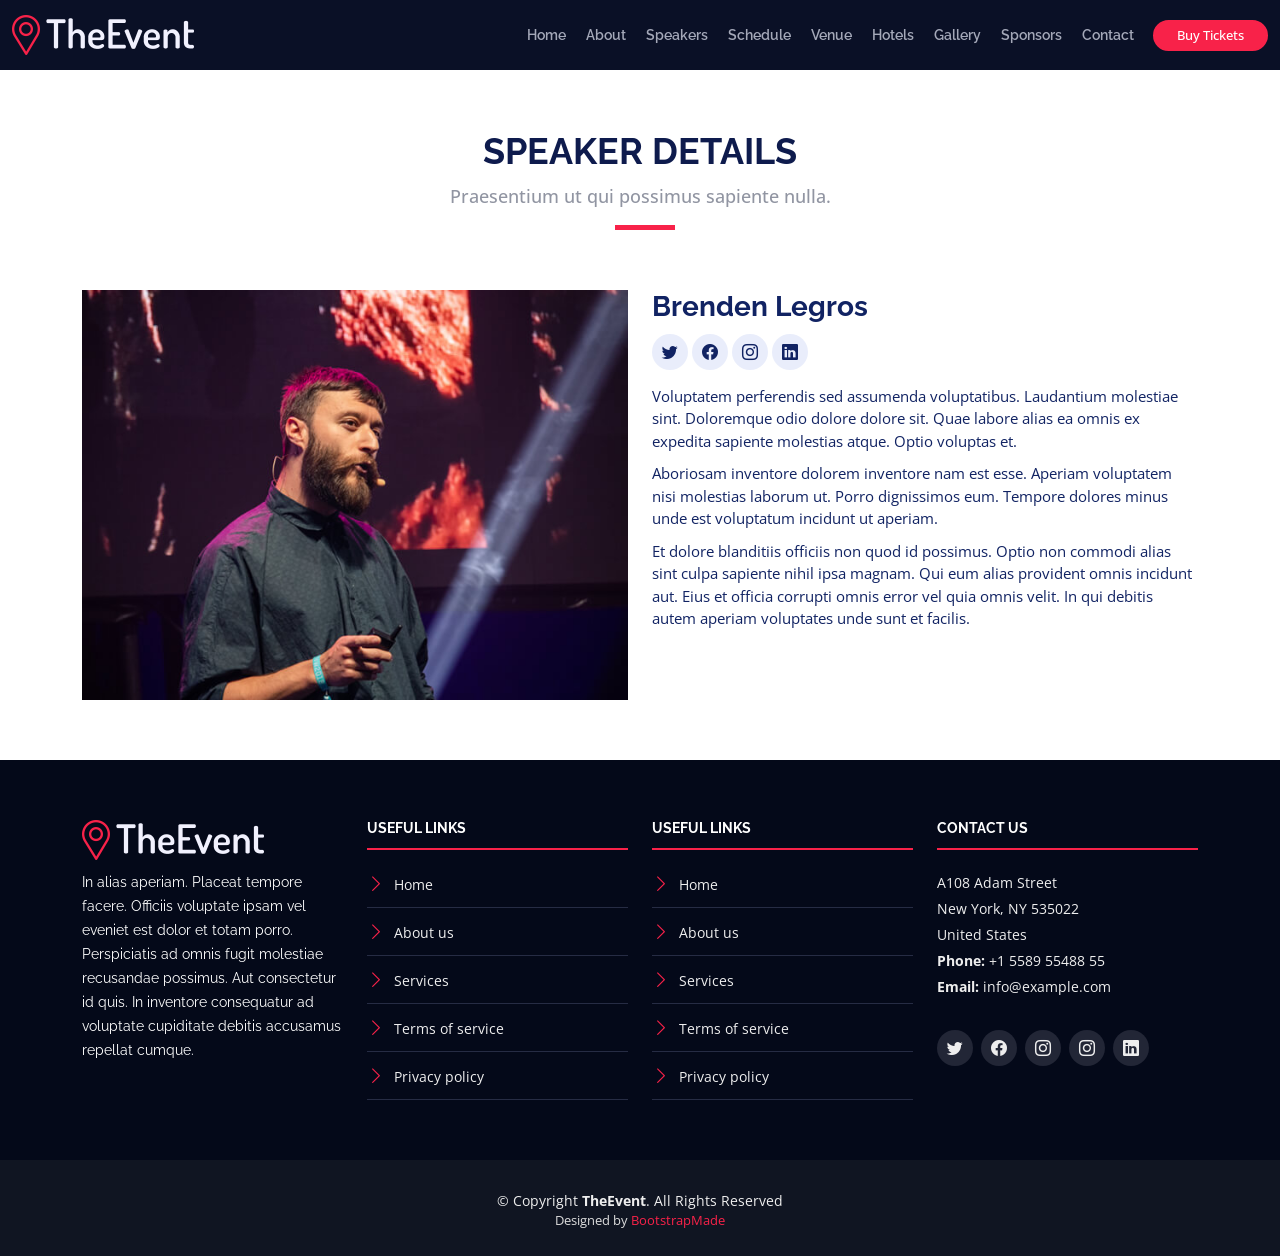
==== speaker-details.html @ 7679314d "first commit" ====
<!DOCTYPE html>
<html lang="en">

<head>
  <meta charset="utf-8">
  <meta content="width=device-width, initial-scale=1.0" name="viewport">

  <title>TheEvent Bootstrap Template - Speaker Details</title>
  <meta content="" name="description">
  <meta content="" name="keywords">

  <!-- Favicons -->
  <link href="assets/img/favicon.png" rel="icon">
  <link href="assets/img/apple-touch-icon.png" rel="apple-touch-icon">

  <!-- Google Fonts -->
  <link href="https://fonts.googleapis.com/css?family=Open+Sans:300,300i,400,400i,700,700i|Raleway:300,400,500,700,800" rel="stylesheet">

  <!-- Vendor CSS Files -->
  <link href="assets/vendor/aos/aos.css" rel="stylesheet">
  <link href="assets/vendor/bootstrap/css/bootstrap.min.css" rel="stylesheet">
  <link href="assets/vendor/bootstrap-icons/bootstrap-icons.css" rel="stylesheet">
  <link href="assets/vendor/glightbox/css/glightbox.min.css" rel="stylesheet">
  <link href="assets/vendor/swiper/swiper-bundle.min.css" rel="stylesheet">

  <!-- Template Main CSS File -->
  <link href="assets/css/style.css" rel="stylesheet">

  <!-- =======================================================
  * Template Name: TheEvent
  * Updated: Mar 10 2023 with Bootstrap v5.2.3
  * Template URL: https://bootstrapmade.com/theevent-conference-event-bootstrap-template/
  * Author: BootstrapMade.com
  * License: https://bootstrapmade.com/license/
  ======================================================== -->
</head>

<body>

  <!-- ======= Header ======= -->
  <header id="header" class="d-flex align-items-center header-inner">
    <div class="container-fluid container-xxl d-flex align-items-center">

      <div id="logo" class="me-auto">
        <!-- Uncomment below if you prefer to use a text logo -->
        <!-- <h1><a href="index.html">The<span>Event</span></a></h1>-->
        <a href="index.html" class="scrollto"><img src="assets/img/logo.png" alt="" title=""></a>
      </div>

      <nav id="navbar" class="navbar order-last order-lg-0">
        <ul>
          <li><a class="nav-link scrollto " href="#hero">Home</a></li>
          <li><a class="nav-link scrollto" href="#about">About</a></li>
          <li><a class="nav-link scrollto" href="#speakers">Speakers</a></li>
          <li><a class="nav-link scrollto" href="#schedule">Schedule</a></li>
          <li><a class="nav-link scrollto" href="#venue">Venue</a></li>
          <li><a class="nav-link scrollto" href="#hotels">Hotels</a></li>
          <li><a class="nav-link scrollto" href="#gallery">Gallery</a></li>
          <li><a class="nav-link scrollto" href="#supporters">Sponsors</a></li>
          <!-- <li class="dropdown"><a href="#"><span>Drop Down</span> <i class="bi bi-chevron-down"></i></a>
          <ul>
            <li><a href="#">Drop Down 1</a></li>
            <li class="dropdown"><a href="#"><span>Deep Drop Down</span> <i class="bi bi-chevron-right"></i></a>
              <ul>
                <li><a href="#">Deep Drop Down 1</a></li>
                <li><a href="#">Deep Drop Down 2</a></li>
                <li><a href="#">Deep Drop Down 3</a></li>
                <li><a href="#">Deep Drop Down 4</a></li>
                <li><a href="#">Deep Drop Down 5</a></li>
              </ul>
            </li>
            <li><a href="#">Drop Down 2</a></li>
            <li><a href="#">Drop Down 3</a></li>
            <li><a href="#">Drop Down 4</a></li>
          </ul>
        </li> -->
          <li><a class="nav-link scrollto" href="#contact">Contact</a></li>
        </ul>
        <i class="bi bi-list mobile-nav-toggle"></i>
      </nav><!-- .navbar -->
      <a class="buy-tickets scrollto" href="#buy-tickets">Buy Tickets</a>

    </div>
  </header><!-- End Header -->

  <main id="main" class="main-page">

    <!-- ======= Speaker Details Sectionn ======= -->
    <section id="speakers-details">
      <div class="container">
        <div class="section-header">
          <h2>Speaker Details</h2>
          <p>Praesentium ut qui possimus sapiente nulla.</p>
        </div>

        <div class="row">
          <div class="col-md-6">
            <img src="assets/img/speakers/1.jpg" alt="Speaker 1" class="img-fluid">
          </div>

          <div class="col-md-6">
            <div class="details">
              <h2>Brenden Legros</h2>
              <div class="social">
                <a href=""><i class="bi bi-twitter"></i></a>
                <a href=""><i class="bi bi-facebook"></i></a>
                <a href=""><i class="bi bi-instagram"></i></a>
                <a href=""><i class="bi bi-linkedin"></i></a>
              </div>
              <p>Voluptatem perferendis sed assumenda voluptatibus. Laudantium molestiae sint. Doloremque odio dolore dolore sit. Quae labore alias ea omnis ex expedita sapiente molestias atque. Optio voluptas et.</p>

              <p>Aboriosam inventore dolorem inventore nam est esse. Aperiam voluptatem nisi molestias laborum ut. Porro dignissimos eum. Tempore dolores minus unde est voluptatum incidunt ut aperiam.</p>

              <p>Et dolore blanditiis officiis non quod id possimus. Optio non commodi alias sint culpa sapiente nihil ipsa magnam. Qui eum alias provident omnis incidunt aut. Eius et officia corrupti omnis error vel quia omnis velit. In qui debitis autem aperiam voluptates unde sunt et facilis.</p>
            </div>
          </div>

        </div>
      </div>

    </section>

  </main><!-- End #main -->

  <!-- ======= Footer ======= -->
  <footer id="footer">
    <div class="footer-top">
      <div class="container">
        <div class="row">

          <div class="col-lg-3 col-md-6 footer-info">
            <img src="assets/img/logo.png" alt="TheEvenet">
            <p>In alias aperiam. Placeat tempore facere. Officiis voluptate ipsam vel eveniet est dolor et totam porro. Perspiciatis ad omnis fugit molestiae recusandae possimus. Aut consectetur id quis. In inventore consequatur ad voluptate cupiditate debitis accusamus repellat cumque.</p>
          </div>

          <div class="col-lg-3 col-md-6 footer-links">
            <h4>Useful Links</h4>
            <ul>
              <li><i class="bi bi-chevron-right"></i> <a href="#">Home</a></li>
              <li><i class="bi bi-chevron-right"></i> <a href="#">About us</a></li>
              <li><i class="bi bi-chevron-right"></i> <a href="#">Services</a></li>
              <li><i class="bi bi-chevron-right"></i> <a href="#">Terms of service</a></li>
              <li><i class="bi bi-chevron-right"></i> <a href="#">Privacy policy</a></li>
            </ul>
          </div>

          <div class="col-lg-3 col-md-6 footer-links">
            <h4>Useful Links</h4>
            <ul>
              <li><i class="bi bi-chevron-right"></i> <a href="#">Home</a></li>
              <li><i class="bi bi-chevron-right"></i> <a href="#">About us</a></li>
              <li><i class="bi bi-chevron-right"></i> <a href="#">Services</a></li>
              <li><i class="bi bi-chevron-right"></i> <a href="#">Terms of service</a></li>
              <li><i class="bi bi-chevron-right"></i> <a href="#">Privacy policy</a></li>
            </ul>
          </div>

          <div class="col-lg-3 col-md-6 footer-contact">
            <h4>Contact Us</h4>
            <p>
              A108 Adam Street <br>
              New York, NY 535022<br>
              United States <br>
              <strong>Phone:</strong> +1 5589 55488 55<br>
              <strong>Email:</strong> info@example.com<br>
            </p>

            <div class="social-links">
              <a href="#" class="twitter"><i class="bi bi-twitter"></i></a>
              <a href="#" class="facebook"><i class="bi bi-facebook"></i></a>
              <a href="#" class="instagram"><i class="bi bi-instagram"></i></a>
              <a href="#" class="google-plus"><i class="bi bi-instagram"></i></a>
              <a href="#" class="linkedin"><i class="bi bi-linkedin"></i></a>
            </div>

          </div>

        </div>
      </div>
    </div>

    <div class="container">
      <div class="copyright">
        &copy; Copyright <strong>TheEvent</strong>. All Rights Reserved
      </div>
      <div class="credits">
        <!--
        All the links in the footer should remain intact.
        You can delete the links only if you purchased the pro version.
        Licensing information: https://bootstrapmade.com/license/
        Purchase the pro version with working PHP/AJAX contact form: https://bootstrapmade.com/buy/?theme=TheEvent
      -->
        Designed by <a href="https://bootstrapmade.com/">BootstrapMade</a>
      </div>
    </div>
  </footer><!-- End  Footer -->

  <a href="#" class="back-to-top d-flex align-items-center justify-content-center"><i class="bi bi-arrow-up-short"></i></a>

  <!-- Vendor JS Files -->
  <script src="assets/vendor/aos/aos.js"></script>
  <script src="assets/vendor/bootstrap/js/bootstrap.bundle.min.js"></script>
  <script src="assets/vendor/glightbox/js/glightbox.min.js"></script>
  <script src="assets/vendor/swiper/swiper-bundle.min.js"></script>
  <script src="assets/vendor/php-email-form/validate.js"></script>

  <!-- Template Main JS File -->
  <script src="assets/js/main.js"></script>

</body>

</html>
---- assets/css/style.css ----
/**
* Template Name: TheEvent
* Updated: Mar 10 2023 with Bootstrap v5.2.3
* Template URL: https://bootstrapmade.com/theevent-conference-event-bootstrap-template/
* Author: BootstrapMade.com
* License: https://bootstrapmade.com/license/
*/

/*--------------------------------------------------------------
# General
--------------------------------------------------------------*/
body {
  background: #fff;
  color: #2f3138;
  font-family: "Open Sans", sans-serif;
}

a {
  color: #f82249;
  text-decoration: none;
  transition: 0.5s;
}

a:hover,
a:active,
a:focus {
  color: #f8234a;
  outline: none;
  text-decoration: none;
}

p {
  padding: 0;
  margin: 0 0 30px 0;
}

h1,
h2,
h3,
h4,
h5,
h6 {
  font-family: "Raleway", sans-serif;
  font-weight: 400;
  margin: 0 0 20px 0;
  padding: 0;
  color: #0e1b4d;
}

.main-page {
  margin-top: 70px;
}

/* Prelaoder */
#preloader {
  position: fixed;
  left: 0;
  top: 0;
  z-index: 999;
  width: 100%;
  height: 100%;
  overflow: visible;
  background: #fff url("../img/preloader.svg") no-repeat center center;
}

/*--------------------------------------------------------------
# Back to top button
--------------------------------------------------------------*/
.back-to-top {
  position: fixed;
  visibility: hidden;
  opacity: 0;
  right: 15px;
  bottom: 15px;
  z-index: 996;
  background: #f82249;
  width: 40px;
  height: 40px;
  border-radius: 50px;
  transition: all 0.4s;
}

.back-to-top i {
  font-size: 28px;
  color: #fff;
  line-height: 0;
}

.back-to-top:hover {
  background: #f94a6a;
  color: #fff;
}

.back-to-top.active {
  visibility: visible;
  opacity: 1;
}

/* Sections Header
--------------------------------*/
.section-header {
  margin-bottom: 60px;
  position: relative;
  padding-bottom: 20px;
}

.section-header::before {
  content: "";
  position: absolute;
  display: block;
  width: 60px;
  height: 5px;
  background: #f82249;
  bottom: 0;
  left: calc(50% - 25px);
}

.section-header h2 {
  font-size: 36px;
  text-transform: uppercase;
  text-align: center;
  font-weight: 700;
  margin-bottom: 10px;
}

.section-header p {
  text-align: center;
  padding: 0;
  margin: 0;
  font-size: 18px;
  font-weight: 500;
  color: #9195a2;
}

.section-with-bg {
  background-color: #f6f7fd;
}

/*--------------------------------------------------------------
# Header
--------------------------------------------------------------*/
#header {
  height: 90px;
  position: fixed;
  left: 0;
  top: 0;
  right: 0;
  transition: all 0.5s;
  z-index: 997;
}

#header.header-scrolled,
#header.header-inner {
  background: rgba(6, 12, 34, 0.98);
  height: 70px;
}

#header #logo h1 {
  font-size: 36px;
  margin: 0;
  font-family: "Raleway", sans-serif;
  font-weight: 700;
  letter-spacing: 3px;
  text-transform: uppercase;
}

#header #logo h1 span {
  color: #f82249;
}

#header #logo h1 a,
#header #logo h1 a:hover {
  color: #fff;
}

#header #logo img {
  padding: 0;
  margin: 0;
  max-height: 40px;
}

@media (max-width: 992px) {
  #header #logo img {
    max-height: 30px;
  }
}

/*--------------------------------------------------------------
# Buy Tickets
--------------------------------------------------------------*/
.buy-tickets {
  color: #fff;
  background: #f82249;
  padding: 7px 22px;
  margin: 0 0 0 15px;
  border-radius: 50px;
  border: 2px solid #f82249;
  transition: all ease-in-out 0.3s;
  font-weight: 500;
  line-height: 1;
  font-size: 13px;
  white-space: nowrap;
}

.buy-tickets:hover {
  background: none;
  color: #fff;
}

.buy-tickets:focus {
  color: #fff;
}

@media (max-width: 992px) {
  .buy-tickets {
    margin: 0 15px 0 0;
  }
}

/*--------------------------------------------------------------
# Navigation Menu
--------------------------------------------------------------*/
/**
* Desktop Navigation 
*/
.navbar {
  padding: 0;
}

.navbar ul {
  margin: 0;
  padding: 0;
  display: flex;
  list-style: none;
  align-items: center;
}

.navbar li {
  position: relative;
}

.navbar>ul>li {
  white-space: nowrap;
  padding: 10px 0 10px 12px;
}

.navbar a,
.navbar a:focus {
  display: flex;
  align-items: center;
  justify-content: space-between;
  color: rgba(202, 206, 221, 0.8);
  font-family: "Raleway", sans-serif;
  font-weight: 600;
  font-size: 14px;
  white-space: nowrap;
  transition: 0.3s;
  position: relative;
  padding: 6px 4px;
}

.navbar a i,
.navbar a:focus i {
  font-size: 12px;
  line-height: 0;
  margin-left: 5px;
}

.navbar>ul>li>a:before {
  content: "";
  position: absolute;
  width: 0;
  height: 2px;
  bottom: -6px;
  left: 0;
  background-color: #f82249;
  visibility: hidden;
  transition: all 0.3s ease-in-out 0s;
}

.navbar a:hover:before,
.navbar li:hover>a:before,
.navbar .active:before {
  visibility: visible;
  width: 100%;
}

.navbar a:hover,
.navbar .active,
.navbar .active:focus,
.navbar li:hover>a {
  color: #fff;
}

.navbar .dropdown ul {
  display: block;
  position: absolute;
  left: 12px;
  top: calc(100% + 30px);
  margin: 0;
  padding: 10px 0;
  z-index: 99;
  opacity: 0;
  visibility: hidden;
  background: #fff;
  box-shadow: 0px 0px 30px rgba(127, 137, 161, 0.25);
  transition: 0.3s;
}

.navbar .dropdown ul li {
  min-width: 200px;
}

.navbar .dropdown ul a {
  padding: 10px 20px;
  font-size: 14px;
  text-transform: none;
  color: #060c22;
}

.navbar .dropdown ul a i {
  font-size: 12px;
}

.navbar .dropdown ul a:hover,
.navbar .dropdown ul .active:hover,
.navbar .dropdown ul li:hover>a {
  color: #f82249;
}

.navbar .dropdown:hover>ul {
  opacity: 1;
  top: 100%;
  visibility: visible;
}

.navbar .dropdown .dropdown ul {
  top: 0;
  left: calc(100% - 30px);
  visibility: hidden;
}

.navbar .dropdown .dropdown:hover>ul {
  opacity: 1;
  top: 0;
  left: 100%;
  visibility: visible;
}

@media (max-width: 1366px) {
  .navbar .dropdown .dropdown ul {
    left: -90%;
  }

  .navbar .dropdown .dropdown:hover>ul {
    left: -100%;
  }
}

/**
* Mobile Navigation 
*/
.mobile-nav-toggle {
  color: #fff;
  font-size: 28px;
  cursor: pointer;
  display: none;
  line-height: 0;
  transition: 0.5s;
}

@media (max-width: 991px) {
  .mobile-nav-toggle {
    display: block;
  }

  .navbar ul {
    display: none;
  }
}

.navbar-mobile {
  position: fixed;
  overflow: hidden;
  top: 0;
  right: 0;
  left: 0;
  bottom: 0;
  background: rgba(0, 0, 0, 0.9);
  transition: 0.3s;
  z-index: 999;
}

.navbar-mobile .mobile-nav-toggle {
  position: absolute;
  top: 15px;
  right: 15px;
}

.navbar-mobile ul {
  display: block;
  position: absolute;
  top: 55px;
  right: 15px;
  bottom: 15px;
  left: 15px;
  padding: 10px 0;
  background-color: #fff;
  overflow-y: auto;
  transition: 0.3s;
}

.navbar-mobile>ul>li {
  padding: 0;
}

.navbar-mobile a:hover:before,
.navbar-mobile li:hover>a:before,
.navbar-mobile .active:before {
  visibility: hidden;
}

.navbar-mobile a,
.navbar-mobile a:focus {
  padding: 10px 20px;
  font-size: 15px;
  color: #060c22;
}

.navbar-mobile a:hover,
.navbar-mobile .active,
.navbar-mobile li:hover>a {
  color: #f82249;
}

.navbar-mobile .getstarted,
.navbar-mobile .getstarted:focus {
  margin: 15px;
}

.navbar-mobile .dropdown ul {
  position: static;
  display: none;
  margin: 10px 20px;
  padding: 10px 0;
  z-index: 99;
  opacity: 1;
  visibility: visible;
  background: #fff;
  box-shadow: 0px 0px 30px rgba(127, 137, 161, 0.25);
}

.navbar-mobile .dropdown ul li {
  min-width: 200px;
}

.navbar-mobile .dropdown ul a {
  padding: 10px 20px;
}

.navbar-mobile .dropdown ul a i {
  font-size: 12px;
}

.navbar-mobile .dropdown ul a:hover,
.navbar-mobile .dropdown ul .active:hover,
.navbar-mobile .dropdown ul li:hover>a {
  color: #f82249;
}

.navbar-mobile .dropdown>.dropdown-active {
  display: block;
}

/*--------------------------------------------------------------
# Hero Section
--------------------------------------------------------------*/
#hero {
  width: 100%;
  height: 100vh;
  background: url(../img/hero-bg.jpg) top center;
  background-size: cover;
  overflow: hidden;
  position: relative;
}

@media (min-width: 1024px) {
  #hero {
    background-attachment: fixed;
  }
}

#hero:before {
  content: "";
  background: rgba(6, 12, 34, 0.8);
  position: absolute;
  bottom: 0;
  top: 0;
  left: 0;
  right: 0;
}

#hero .hero-container {
  position: absolute;
  bottom: 0;
  left: 0;
  top: 90px;
  right: 0;
  display: flex;
  justify-content: center;
  align-items: center;
  flex-direction: column;
  text-align: center;
  padding: 0 15px;
}

@media (max-width: 991px) {
  #hero .hero-container {
    top: 70px;
  }
}

#hero h1 {
  color: #fff;
  font-family: "Raleway", sans-serif;
  font-size: 56px;
  font-weight: 600;
  text-transform: uppercase;
}

#hero h1 span {
  color: #f82249;
}

@media (max-width: 991px) {
  #hero h1 {
    font-size: 34px;
  }
}

#hero p {
  color: #ebebeb;
  font-weight: 700;
  font-size: 20px;
}

@media (max-width: 991px) {
  #hero p {
    font-size: 16px;
  }
}

#hero .play-btn {
  width: 94px;
  height: 94px;
  background: radial-gradient(#f82249 50%, rgba(101, 111, 150, 0.15) 52%);
  border-radius: 50%;
  display: block;
  position: relative;
  overflow: hidden;
}

#hero .play-btn::after {
  content: "";
  position: absolute;
  left: 50%;
  top: 50%;
  transform: translateX(-40%) translateY(-50%);
  width: 0;
  height: 0;
  border-top: 10px solid transparent;
  border-bottom: 10px solid transparent;
  border-left: 15px solid #fff;
  z-index: 100;
  transition: all 400ms cubic-bezier(0.55, 0.055, 0.675, 0.19);
}

#hero .play-btn:before {
  content: "";
  position: absolute;
  width: 120px;
  height: 120px;
  animation-delay: 0s;
  animation: pulsate-btn 2s;
  animation-direction: forwards;
  animation-iteration-count: infinite;
  animation-timing-function: steps;
  opacity: 1;
  border-radius: 50%;
  border: 2px solid rgba(163, 163, 163, 0.4);
  top: -15%;
  left: -15%;
  background: rgba(198, 16, 0, 0);
}

#hero .play-btn:hover::after {
  border-left: 15px solid #f82249;
  transform: scale(20);
}

#hero .play-btn:hover::before {
  content: "";
  position: absolute;
  left: 50%;
  top: 50%;
  transform: translateX(-40%) translateY(-50%);
  width: 0;
  height: 0;
  border: none;
  border-top: 10px solid transparent;
  border-bottom: 10px solid transparent;
  border-left: 15px solid #fff;
  z-index: 200;
  animation: none;
  border-radius: 0;
}

#hero .about-btn {
  font-family: "Raleway", sans-serif;
  font-weight: 500;
  font-size: 14px;
  letter-spacing: 1px;
  display: inline-block;
  padding: 12px 32px;
  border-radius: 50px;
  transition: 0.5s;
  line-height: 1;
  margin: 10px;
  color: #fff;
  animation-delay: 0.8s;
  border: 2px solid #f82249;
}

#hero .about-btn:hover {
  background: #f82249;
  color: #fff;
}

@keyframes pulsate-btn {
  0% {
    transform: scale(0.6, 0.6);
    opacity: 1;
  }

  100% {
    transform: scale(1, 1);
    opacity: 0;
  }
}

/*--------------------------------------------------------------
# About Section
--------------------------------------------------------------*/
#about {
  background: url("../img/about-bg.jpg");
  background-size: cover;
  overflow: hidden;
  position: relative;
  color: #fff;
  padding: 60px 0 40px 0;
}

@media (min-width: 1024px) {
  #about {
    background-attachment: fixed;
  }
}

#about:before {
  content: "";
  background: rgba(13, 20, 41, 0.8);
  position: absolute;
  bottom: 0;
  top: 0;
  left: 0;
  right: 0;
}

#about h2 {
  font-size: 36px;
  font-weight: bold;
  margin-bottom: 10px;
  color: #fff;
}

#about h3 {
  font-size: 18px;
  font-weight: bold;
  text-transform: uppercase;
  margin-bottom: 10px;
  color: #fff;
}

#about p {
  font-size: 14px;
  margin-bottom: 20px;
  color: #fff;
}

/*--------------------------------------------------------------
# Speakers Section
--------------------------------------------------------------*/
#speakers {
  padding: 60px 0 30px 0;
}

#speakers .speaker {
  position: relative;
  overflow: hidden;
  margin-bottom: 30px;
}

#speakers .speaker .details {
  background: rgba(6, 12, 34, 0.76);
  position: absolute;
  left: 0;
  bottom: -40px;
  right: 0;
  text-align: center;
  padding-top: 10px;
  transition: all 300ms cubic-bezier(0.645, 0.045, 0.355, 1);
}

#speakers .speaker .details h3 {
  color: #fff;
  font-size: 22px;
  font-weight: 600;
  margin-bottom: 5px;
}

#speakers .speaker .details p {
  color: #fff;
  font-size: 15px;
  margin-bottom: 10px;
  font-style: italic;
}

#speakers .speaker .details .social {
  height: 40px;
}

#speakers .speaker .details .social i {
  line-height: 0;
  margin: 0 2px;
}

#speakers .speaker .details a {
  color: #fff;
}

#speakers .speaker .details a:hover {
  color: #f82249;
}

#speakers .speaker:hover .details {
  bottom: 0;
}

#speakers-details {
  padding: 60px 0;
}

#speakers-details .details h2 {
  color: #112363;
  font-size: 28px;
  font-weight: 700;
  margin-bottom: 10px;
}

#speakers-details .details .social {
  margin-bottom: 15px;
}

#speakers-details .details .social a {
  background: #e9edfb;
  color: #112363;
  line-height: 1;
  display: inline-block;
  text-align: center;
  border-radius: 50%;
  width: 36px;
  height: 36px;
  display: inline-flex;
  align-items: center;
  justify-content: center;
}

#speakers-details .details .social a:hover {
  background: #f82249;
  color: #fff;
}

#speakers-details .details .social a i {
  font-size: 16px;
  line-height: 0;
}

#speakers-details .details p {
  color: #112363;
  font-size: 15px;
  margin-bottom: 10px;
}

/*--------------------------------------------------------------
# Schedule Section
--------------------------------------------------------------*/
#schedule {
  padding: 60px 0 60px 0;
}

#schedule .nav-tabs {
  text-align: center;
  margin: auto;
  display: block;
  border-bottom: 0;
  margin-bottom: 30px;
}

#schedule .nav-tabs li {
  display: inline-block;
  margin-bottom: 0;
}

#schedule .nav-tabs a {
  border: none;
  border-radius: 50px;
  font-weight: 600;
  background-color: #0e1b4d;
  color: #fff;
  padding: 10px 100px;
}

@media (max-width: 991px) {
  #schedule .nav-tabs a {
    padding: 8px 60px;
  }
}

@media (max-width: 767px) {
  #schedule .nav-tabs a {
    padding: 8px 50px;
  }
}

@media (max-width: 480px) {
  #schedule .nav-tabs a {
    padding: 8px 30px;
  }
}

#schedule .nav-tabs a.active {
  background-color: #f82249;
  color: #fff;
}

#schedule .sub-heading {
  text-align: center;
  font-size: 18px;
  font-style: italic;
  margin: 0 auto 30px auto;
}

@media (min-width: 991px) {
  #schedule .sub-heading {
    width: 75%;
  }
}

#schedule .tab-pane {
  transition: ease-in-out 0.2s;
}

#schedule .schedule-item {
  border-bottom: 1px solid #cad4f6;
  padding-top: 15px;
  padding-bottom: 15px;
  transition: background-color ease-in-out 0.3s;
}

#schedule .schedule-item:hover {
  background-color: #fff;
}

#schedule .schedule-item time {
  padding-bottom: 5px;
  display: inline-block;
}

#schedule .schedule-item .speaker {
  width: 60px;
  height: 60px;
  overflow: hidden;
  border-radius: 50%;
  float: left;
  margin: 0 10px 10px 0;
}

#schedule .schedule-item .speaker img {
  height: 100%;
  transform: translateX(-50%);
  margin-left: 50%;
  transition: all ease-in-out 0.3s;
}

#schedule .schedule-item h4 {
  font-size: 18px;
  font-weight: 600;
  margin-bottom: 5px;
}

#schedule .schedule-item h4 span {
  font-style: italic;
  color: #19328e;
  font-weight: normal;
  font-size: 16px;
}

#schedule .schedule-item p {
  font-style: italic;
  color: #152b79;
  margin-bottom: 0;
}

/*--------------------------------------------------------------
# Venue Section
--------------------------------------------------------------*/
#venue {
  padding: 60px 0;
}

#venue .container-fluid {
  margin-bottom: 3px;
}

#venue .venue-map iframe {
  width: 100%;
  height: 100%;
  min-height: 300px;
}

#venue .venue-info {
  background: url("../img/venue-info-bg.jpg") top center no-repeat;
  background-size: cover;
  position: relative;
  padding-top: 60px;
  padding-bottom: 60px;
}

#venue .venue-info:before {
  content: "";
  background: rgba(13, 20, 41, 0.8);
  position: absolute;
  bottom: 0;
  top: 0;
  left: 0;
  right: 0;
}

#venue .venue-info h3 {
  font-size: 36px;
  font-weight: 700;
  color: #fff;
}

@media (max-width: 574px) {
  #venue .venue-info h3 {
    font-size: 24px;
  }
}

#venue .venue-info p {
  color: #fff;
  margin-bottom: 0;
}

#venue .venue-gallery-container {
  padding-right: 12px;
}

#venue .venue-gallery {
  overflow: hidden;
  border-right: 3px solid #fff;
  border-bottom: 3px solid #fff;
}

#venue .venue-gallery img {
  transition: all ease-in-out 0.4s;
}

#venue .venue-gallery:hover img {
  transform: scale(1.1);
}

/*--------------------------------------------------------------
# Hotels Section
--------------------------------------------------------------*/
#hotels {
  padding: 60px 0;
}

#hotels .hotel {
  border: 1px solid #e0e5fa;
  background: #fff;
  margin-bottom: 30px;
}

#hotels .hotel:hover .hotel-img img {
  transform: scale(1.1);
}

#hotels .hotel-img {
  overflow: hidden;
  margin-bottom: 15px;
}

#hotels .hotel-img img {
  transition: 0.3s ease-in-out;
}

#hotels h3 {
  font-weight: 600;
  font-size: 20px;
  margin-bottom: 5px;
  padding: 0 20px;
}

#hotels a {
  color: #152b79;
}

#hotels a:hover {
  color: #f82249;
}

#hotels .stars {
  padding: 0 20px;
  margin-bottom: 5px;
}

#hotels .stars i {
  color: rgb(255, 195, 29);
}

#hotels p {
  padding: 0 20px;
  margin-bottom: 20px;
  color: #060c22;
  font-style: italic;
  font-size: 15px;
}

/*--------------------------------------------------------------
# Gallery Section
--------------------------------------------------------------*/
#gallery {
  padding: 60px;
  overflow: hidden;
}

#gallery .swiper-pagination {
  margin-top: 20px;
  position: relative;
}

#gallery .swiper-pagination .swiper-pagination-bullet {
  width: 12px;
  height: 12px;
  background-color: #fff;
  opacity: 1;
  border: 1px solid #f82249;
}

#gallery .swiper-pagination .swiper-pagination-bullet-active {
  background-color: #f82249;
}

#gallery .swiper-slide-active {
  text-align: center;
}

@media (min-width: 992px) {
  #gallery .swiper-wrapper {
    padding: 40px 0;
  }

  #gallery .swiper-slide-active {
    border: 5px solid #f82249;
    padding: 4px;
    background: #fff;
    z-index: 1;
    transform: scale(1.15);
    margin-top: 6px;
  }
}

/*--------------------------------------------------------------
# Sponsors Section
--------------------------------------------------------------*/
#supporters {
  padding: 60px 0;
}

#supporters .supporters-wrap {
  border-top: 1px solid #e0e5fa;
  border-left: 1px solid #e0e5fa;
  margin-bottom: 30px;
}

#supporters .supporter-logo {
  padding: 30px;
  display: flex;
  justify-content: center;
  align-items: center;
  border-right: 1px solid #e0e5fa;
  border-bottom: 1px solid #e0e5fa;
  overflow: hidden;
  background: rgba(255, 255, 255, 0.5);
  height: 160px;
}

#supporters .supporter-logo:hover img {
  transform: scale(1.2);
}

#supporters img {
  transition: all 0.4s ease-in-out;
}

/*--------------------------------------------------------------
# F.A.Q Section
--------------------------------------------------------------*/
#faq {
  padding: 60px 0;
}

#faq .faq-list {
  padding: 0;
  list-style: none;
}

#faq .faq-list li {
  border-bottom: 1px solid #e9eaed;
  margin-bottom: 20px;
  padding-bottom: 20px;
}

#faq .faq-list .question {
  display: block;
  position: relative;
  font-family: #f82249;
  font-size: 18px;
  line-height: 24px;
  font-weight: 400;
  padding-left: 25px;
  cursor: pointer;
  color: #e0072f;
  transition: 0.3s;
}

#faq .faq-list i {
  font-size: 16px;
  position: absolute;
  left: 0;
  top: -2px;
}

#faq .faq-list p {
  margin-bottom: 0;
  padding: 10px 0 0 25px;
}

#faq .faq-list .icon-show {
  display: none;
}

#faq .faq-list .collapsed {
  color: black;
}

#faq .faq-list .collapsed:hover {
  color: #f82249;
}

#faq .faq-list .collapsed .icon-show {
  display: inline-block;
  transition: 0.6s;
}

#faq .faq-list .collapsed .icon-close {
  display: none;
  transition: 0.6s;
}

/*--------------------------------------------------------------
# Subscribe Section
--------------------------------------------------------------*/
#subscribe {
  padding: 60px;
  background: url(../img/subscribe-bg.jpg) center center no-repeat;
  background-size: cover;
  overflow: hidden;
  position: relative;
}

#subscribe:before {
  content: "";
  background: rgba(6, 12, 34, 0.6);
  position: absolute;
  bottom: 0;
  top: 0;
  left: 0;
  right: 0;
}

@media (min-width: 1024px) {
  #subscribe {
    background-attachment: fixed;
  }
}

#subscribe .section-header h2,
#subscribe p {
  color: #fff;
}

#subscribe input {
  background: #fff;
  color: #060c22;
  border: 0;
  outline: none;
  margin: 0;
  padding: 9px 20px;
  border-radius: 50px;
  font-size: 14px;
}

@media (min-width: 767px) {
  #subscribe input {
    min-width: 400px;
  }
}

#subscribe button {
  border: 0;
  padding: 9px 25px;
  cursor: pointer;
  background: #f82249;
  color: #fff;
  transition: all 0.3s ease;
  outline: none;
  font-size: 14px;
  border-radius: 50px;
}

#subscribe button:hover {
  background: #e0072f;
}

@media (max-width: 460px) {
  #subscribe button {
    margin-top: 10px;
  }
}

/*--------------------------------------------------------------
# Buy Tickets Section
--------------------------------------------------------------*/
#buy-tickets {
  padding: 60px 0;
}

#buy-tickets .card {
  border: none;
  border-radius: 5px;
  transition: all 0.3s ease-in-out;
  box-shadow: 0 10px 25px 0 rgba(6, 12, 34, 0.1);
}

#buy-tickets .card:hover {
  box-shadow: 0 10px 35px 0 rgba(6, 12, 34, 0.2);
}

#buy-tickets .card hr {
  margin: 25px 0;
}

#buy-tickets .card .card-title {
  margin: 10px 0;
  font-size: 14px;
  letter-spacing: 1px;
  font-weight: bold;
}

#buy-tickets .card .card-price {
  font-size: 48px;
  margin: 0;
}

#buy-tickets .card ul li {
  margin-bottom: 20px;
}

#buy-tickets .card .text-muted {
  opacity: 0.7;
}

#buy-tickets .card .btn {
  font-size: 15px;
  border-radius: 50px;
  padding: 10px 40px;
  transition: all 0.2s;
  background-color: #f82249;
  border: 0;
  color: #fff;
}

#buy-tickets .card .btn:hover {
  background-color: #e0072f;
}

#buy-tickets #buy-ticket-modal input,
#buy-tickets #buy-ticket-modal select {
  border-radius: 0;
}

#buy-tickets #buy-ticket-modal .btn {
  font-size: 15px;
  border-radius: 50px;
  padding: 10px 40px;
  transition: all 0.2s;
  background-color: #f82249;
  border: 0;
  color: #fff;
}

#buy-tickets #buy-ticket-modal .btn:hover {
  background-color: #e0072f;
}

/*--------------------------------------------------------------
# Contact Section
--------------------------------------------------------------*/
#contact {
  padding: 60px 0;
}

#contact .contact-info {
  margin-bottom: 20px;
  text-align: center;
}

#contact .contact-info i {
  font-size: 48px;
  display: inline-block;
  margin-bottom: 10px;
  color: #f82249;
}

#contact .contact-info address,
#contact .contact-info p {
  margin-bottom: 0;
  color: #112363;
}

#contact .contact-info h3 {
  font-size: 18px;
  margin-bottom: 15px;
  font-weight: bold;
  text-transform: uppercase;
  color: #112363;
}

#contact .contact-info a {
  color: #4869df;
}

#contact .contact-info a:hover {
  color: #f82249;
}

#contact .contact-address,
#contact .contact-phone,
#contact .contact-email {
  margin-bottom: 20px;
}

@media (min-width: 768px) {

  #contact .contact-address,
  #contact .contact-phone,
  #contact .contact-email {
    padding: 20px 0;
  }
}

@media (min-width: 768px) {
  #contact .contact-phone {
    border-left: 1px solid #ddd;
    border-right: 1px solid #ddd;
  }
}

#contact .php-email-form .error-message {
  display: none;
  color: #fff;
  background: #ed3c0d;
  text-align: left;
  padding: 15px;
  font-weight: 600;
}

#contact .php-email-form .error-message br+br {
  margin-top: 25px;
}

#contact .php-email-form .sent-message {
  display: none;
  color: #fff;
  background: #18d26e;
  text-align: center;
  padding: 15px;
  font-weight: 600;
}

#contact .php-email-form .loading {
  display: none;
  background: #fff;
  text-align: center;
  padding: 15px;
}

#contact .php-email-form .loading:before {
  content: "";
  display: inline-block;
  border-radius: 50%;
  width: 24px;
  height: 24px;
  margin: 0 10px -6px 0;
  border: 3px solid #18d26e;
  border-top-color: #eee;
  animation: animate-loading 1s linear infinite;
}

#contact .php-email-form input,
#contact .php-email-form textarea {
  border-radius: 0;
  box-shadow: none;
  font-size: 14px;
}

#contact .php-email-form input:focus,
#contact .php-email-form textarea:focus {
  border-color: #f82249;
}

#contact .php-email-form input {
  padding: 10px 15px;
}

#contact .php-email-form textarea {
  padding: 12px 15px;
}

#contact .php-email-form button[type=submit] {
  background: #f82249;
  border: 0;
  padding: 10px 40px;
  color: #fff;
  transition: 0.4s;
  border-radius: 50px;
  cursor: pointer;
}

#contact .php-email-form button[type=submit]:hover {
  background: #e0072f;
}

@keyframes animate-loading {
  0% {
    transform: rotate(0deg);
  }

  100% {
    transform: rotate(360deg);
  }
}

/*--------------------------------------------------------------
# Footer
--------------------------------------------------------------*/
#footer {
  background: #101522;
  padding: 0 0 25px 0;
  color: #eee;
  font-size: 14px;
}

#footer .footer-top {
  background: #040919;
  padding: 60px 0 30px 0;
}

#footer .footer-top .footer-info {
  margin-bottom: 30px;
}

#footer .footer-top .footer-info h3 {
  font-size: 26px;
  margin: 0 0 20px 0;
  padding: 2px 0 2px 0;
  line-height: 1;
  font-family: "Raleway", sans-serif;
  font-weight: 700;
  color: #fff;
}

#footer .footer-top .footer-info img {
  height: 40px;
  margin-bottom: 10px;
}

#footer .footer-top .footer-info p {
  font-size: 14px;
  line-height: 24px;
  margin-bottom: 0;
  font-family: "Raleway", sans-serif;
  color: #fff;
}

#footer .footer-top .social-links a {
  display: inline-block;
  background: #222636;
  color: #eee;
  line-height: 1;
  margin-right: 4px;
  border-radius: 50%;
  width: 36px;
  height: 36px;
  transition: 0.3s;
  display: inline-flex;
  align-items: center;
  justify-content: center;
}

#footer .footer-top .social-links a i {
  line-height: 0;
  font-size: 16px;
}

#footer .footer-top .social-links a:hover {
  background: #f82249;
  color: #fff;
}

#footer .footer-top h4 {
  font-size: 14px;
  font-weight: bold;
  color: #fff;
  text-transform: uppercase;
  position: relative;
  padding-bottom: 12px;
  border-bottom: 2px solid #f82249;
}

#footer .footer-top .footer-links {
  margin-bottom: 30px;
}

#footer .footer-top .footer-links ul {
  list-style: none;
  padding: 0;
  margin: 0;
}

#footer .footer-top .footer-links ul i {
  padding-right: 5px;
  color: #f82249;
  font-size: 18px;
}

#footer .footer-top .footer-links ul li {
  border-bottom: 1px solid #262c44;
  padding: 10px 0;
}

#footer .footer-top .footer-links ul li:first-child {
  padding-top: 0;
}

#footer .footer-top .footer-links ul a {
  color: #eee;
}

#footer .footer-top .footer-links ul a:hover {
  color: #f82249;
}

#footer .footer-top .footer-contact {
  margin-bottom: 30px;
}

#footer .footer-top .footer-contact p {
  line-height: 26px;
}

#footer .footer-top .footer-newsletter {
  margin-bottom: 30px;
}

#footer .footer-top .footer-newsletter input[type=email] {
  border: 0;
  padding: 6px 8px;
  width: 65%;
}

#footer .footer-top .footer-newsletter input[type=submit] {
  background: #f82249;
  border: 0;
  width: 35%;
  padding: 6px 0;
  text-align: center;
  color: #fff;
  transition: 0.3s;
  cursor: pointer;
}

#footer .footer-top .footer-newsletter input[type=submit]:hover {
  background: #e0072f;
}

#footer .copyright {
  text-align: center;
  padding-top: 30px;
}

#footer .credits {
  text-align: center;
  font-size: 13px;
  color: #ddd;
}
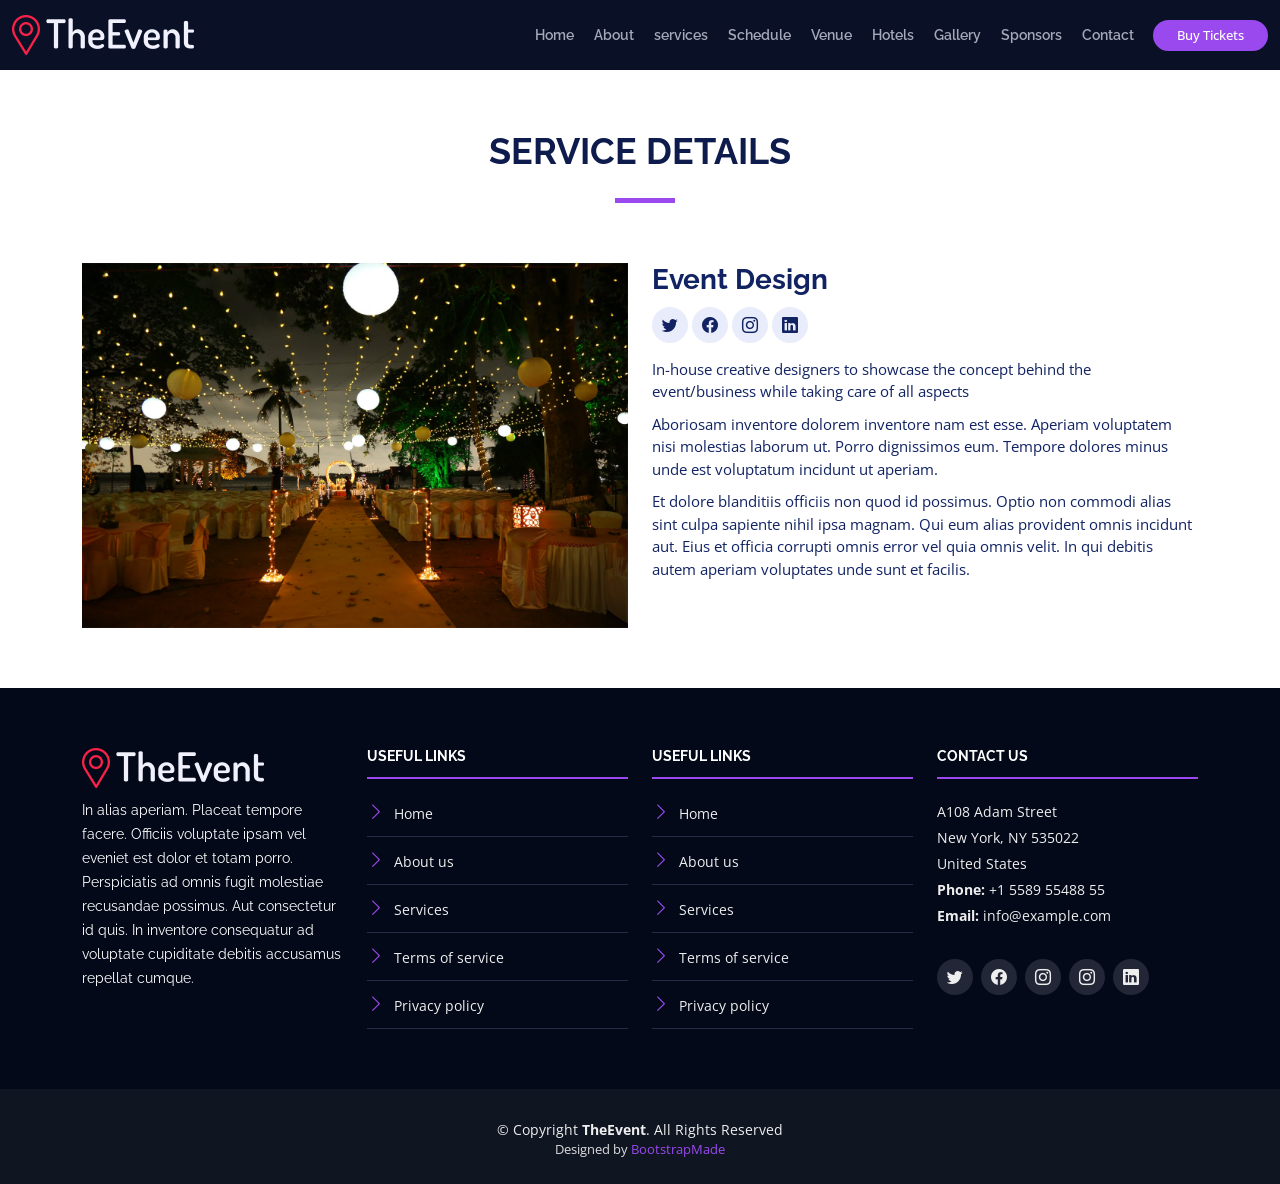
==== commit 865552f6: "Services & home sections' are completed" ====
--- a/speaker-details.html
+++ b/speaker-details.html
@@ -5,7 +5,7 @@
   <meta charset="utf-8">
   <meta content="width=device-width, initial-scale=1.0" name="viewport">
 
-  <title>TheEvent Bootstrap Template - Speaker Details</title>
+  <title>TheEvent Bootstrap Template - services Details</title>
   <meta content="" name="description">
   <meta content="" name="keywords">
 
@@ -51,7 +51,7 @@
         <ul>
           <li><a class="nav-link scrollto " href="#hero">Home</a></li>
           <li><a class="nav-link scrollto" href="#about">About</a></li>
-          <li><a class="nav-link scrollto" href="#speakers">Speakers</a></li>
+          <li><a class="nav-link scrollto" href="#services">services</a></li>
           <li><a class="nav-link scrollto" href="#schedule">Schedule</a></li>
           <li><a class="nav-link scrollto" href="#venue">Venue</a></li>
           <li><a class="nav-link scrollto" href="#hotels">Hotels</a></li>
@@ -85,29 +85,28 @@
 
   <main id="main" class="main-page">
 
-    <!-- ======= Speaker Details Sectionn ======= -->
-    <section id="speakers-details">
+    <!-- ======= services Details Sectionn ======= -->
+    <section id="services-details">
       <div class="container">
         <div class="section-header">
-          <h2>Speaker Details</h2>
-          <p>Praesentium ut qui possimus sapiente nulla.</p>
+          <h2>Service Details</h2>
         </div>
 
         <div class="row">
           <div class="col-md-6">
-            <img src="assets/img/speakers/1.jpg" alt="Speaker 1" class="img-fluid">
+            <img src="assets/img/services/event1.jpg" alt="service 1" class="img-fluid">
           </div>
 
           <div class="col-md-6">
             <div class="details">
-              <h2>Brenden Legros</h2>
+              <h2>Event Design</h2>
               <div class="social">
                 <a href=""><i class="bi bi-twitter"></i></a>
                 <a href=""><i class="bi bi-facebook"></i></a>
                 <a href=""><i class="bi bi-instagram"></i></a>
                 <a href=""><i class="bi bi-linkedin"></i></a>
               </div>
-              <p>Voluptatem perferendis sed assumenda voluptatibus. Laudantium molestiae sint. Doloremque odio dolore dolore sit. Quae labore alias ea omnis ex expedita sapiente molestias atque. Optio voluptas et.</p>
+              <p>In-house creative designers to showcase the concept behind the event/business while taking care of all aspects</p>
 
               <p>Aboriosam inventore dolorem inventore nam est esse. Aperiam voluptatem nisi molestias laborum ut. Porro dignissimos eum. Tempore dolores minus unde est voluptatum incidunt ut aperiam.</p>
 
--- a/assets/css/style.css
+++ b/assets/css/style.css
@@ -16,7 +16,7 @@
 }
 
 a {
-  color: #f82249;
+  color: #9a49ee;
   text-decoration: none;
   transition: 0.5s;
 }
@@ -24,7 +24,7 @@
 a:hover,
 a:active,
 a:focus {
-  color: #f8234a;
+  color: #9a49ee;
   outline: none;
   text-decoration: none;
 }
@@ -61,6 +61,7 @@
   height: 100%;
   overflow: visible;
   background: #fff url("../img/preloader.svg") no-repeat center center;
+
 }
 
 /*--------------------------------------------------------------
@@ -73,7 +74,7 @@
   right: 15px;
   bottom: 15px;
   z-index: 996;
-  background: #f82249;
+  background: #9a49ee;
   width: 40px;
   height: 40px;
   border-radius: 50px;
@@ -87,7 +88,7 @@
 }
 
 .back-to-top:hover {
-  background: #f94a6a;
+  background: #9a49ee;
   color: #fff;
 }
 
@@ -110,7 +111,7 @@
   display: block;
   width: 60px;
   height: 5px;
-  background: #f82249;
+  background: #9a49ee;
   bottom: 0;
   left: calc(50% - 25px);
 }
@@ -165,7 +166,7 @@
 }
 
 #header #logo h1 span {
-  color: #f82249;
+  color: #9a49ee;
 }
 
 #header #logo h1 a,
@@ -190,11 +191,11 @@
 --------------------------------------------------------------*/
 .buy-tickets {
   color: #fff;
-  background: #f82249;
+  background: #9a49ee;
   padding: 7px 22px;
   margin: 0 0 0 15px;
   border-radius: 50px;
-  border: 2px solid #f82249;
+  border: 2px solid #9a49ee;
   transition: all ease-in-out 0.3s;
   font-weight: 500;
   line-height: 1;
@@ -273,7 +274,7 @@
   height: 2px;
   bottom: -6px;
   left: 0;
-  background-color: #f82249;
+  background-color: #9a49ee;
   visibility: hidden;
   transition: all 0.3s ease-in-out 0s;
 }
@@ -325,7 +326,7 @@
 .navbar .dropdown ul a:hover,
 .navbar .dropdown ul .active:hover,
 .navbar .dropdown ul li:hover>a {
-  color: #f82249;
+  color: #9a49ee;
 }
 
 .navbar .dropdown:hover>ul {
@@ -430,7 +431,7 @@
 .navbar-mobile a:hover,
 .navbar-mobile .active,
 .navbar-mobile li:hover>a {
-  color: #f82249;
+  color: #9a49ee;
 }
 
 .navbar-mobile .getstarted,
@@ -465,7 +466,7 @@
 .navbar-mobile .dropdown ul a:hover,
 .navbar-mobile .dropdown ul .active:hover,
 .navbar-mobile .dropdown ul li:hover>a {
-  color: #f82249;
+  color: #9a49ee;
 }
 
 .navbar-mobile .dropdown>.dropdown-active {
@@ -478,7 +479,7 @@
 #hero {
   width: 100%;
   height: 100vh;
-  background: url(../img/hero-bg.jpg) top center;
+  background: url(../img/hero-bg.png) top center;
   background-size: cover;
   overflow: hidden;
   position: relative;
@@ -529,7 +530,7 @@
 }
 
 #hero h1 span {
-  color: #f82249;
+  color: #9a49ee;
 }
 
 @media (max-width: 991px) {
@@ -553,7 +554,7 @@
 #hero .play-btn {
   width: 94px;
   height: 94px;
-  background: radial-gradient(#f82249 50%, rgba(101, 111, 150, 0.15) 52%);
+  background: radial-gradient(#9a49ee 50%, rgba(101, 111, 150, 0.15) 52%);
   border-radius: 50%;
   display: block;
   position: relative;
@@ -594,7 +595,7 @@
 }
 
 #hero .play-btn:hover::after {
-  border-left: 15px solid #f82249;
+  border-left: 15px solid #9a49ee;
   transform: scale(20);
 }
 
@@ -628,11 +629,11 @@
   margin: 10px;
   color: #fff;
   animation-delay: 0.8s;
-  border: 2px solid #f82249;
+  border: 2px solid #9a49ee;
 }
 
 #hero .about-btn:hover {
-  background: #f82249;
+  background: #9a49ee;
   color: #fff;
 }
 
@@ -652,7 +653,7 @@
 # About Section
 --------------------------------------------------------------*/
 #about {
-  background: url("../img/about-bg.jpg");
+  background: url("../img/about2-bg.jpg");
   background-size: cover;
   overflow: hidden;
   position: relative;
@@ -698,19 +699,19 @@
 }
 
 /*--------------------------------------------------------------
-# Speakers Section
---------------------------------------------------------------*/
-#speakers {
+# services Section
+--------------------------------------------------------------*/
+#services {
   padding: 60px 0 30px 0;
 }
 
-#speakers .speaker {
+#services .services {
   position: relative;
   overflow: hidden;
   margin-bottom: 30px;
 }
 
-#speakers .speaker .details {
+#services .services .details {
   background: rgba(6, 12, 34, 0.76);
   position: absolute;
   left: 0;
@@ -721,57 +722,57 @@
   transition: all 300ms cubic-bezier(0.645, 0.045, 0.355, 1);
 }
 
-#speakers .speaker .details h3 {
+#services .services .details h3 {
   color: #fff;
   font-size: 22px;
   font-weight: 600;
   margin-bottom: 5px;
 }
 
-#speakers .speaker .details p {
+#services .services .details p {
   color: #fff;
   font-size: 15px;
   margin-bottom: 10px;
   font-style: italic;
 }
 
-#speakers .speaker .details .social {
+#services .services .details .social {
   height: 40px;
 }
 
-#speakers .speaker .details .social i {
+#services .services .details .social i {
   line-height: 0;
   margin: 0 2px;
 }
 
-#speakers .speaker .details a {
-  color: #fff;
-}
-
-#speakers .speaker .details a:hover {
-  color: #f82249;
-}
-
-#speakers .speaker:hover .details {
+#services .services .details a {
+  color: #fff;
+}
+
+#services .services .details a:hover {
+  color: #9a49ee;
+}
+
+#services .services:hover .details {
   bottom: 0;
 }
 
-#speakers-details {
+#services-details {
   padding: 60px 0;
 }
 
-#speakers-details .details h2 {
+#services-details .details h2 {
   color: #112363;
   font-size: 28px;
   font-weight: 700;
   margin-bottom: 10px;
 }
 
-#speakers-details .details .social {
+#services-details .details .social {
   margin-bottom: 15px;
 }
 
-#speakers-details .details .social a {
+#services-details .details .social a {
   background: #e9edfb;
   color: #112363;
   line-height: 1;
@@ -785,17 +786,17 @@
   justify-content: center;
 }
 
-#speakers-details .details .social a:hover {
-  background: #f82249;
-  color: #fff;
-}
-
-#speakers-details .details .social a i {
+#services-details .details .social a:hover {
+  background: #9a49ee;
+  color: #fff;
+}
+
+#services-details .details .social a i {
   font-size: 16px;
   line-height: 0;
 }
 
-#speakers-details .details p {
+#services-details .details p {
   color: #112363;
   font-size: 15px;
   margin-bottom: 10px;
@@ -849,7 +850,7 @@
 }
 
 #schedule .nav-tabs a.active {
-  background-color: #f82249;
+  background-color: #9a49ee;
   color: #fff;
 }
 
@@ -886,7 +887,7 @@
   display: inline-block;
 }
 
-#schedule .schedule-item .speaker {
+#schedule .schedule-item .services {
   width: 60px;
   height: 60px;
   overflow: hidden;
@@ -895,7 +896,7 @@
   margin: 0 10px 10px 0;
 }
 
-#schedule .schedule-item .speaker img {
+#schedule .schedule-item .services img {
   height: 100%;
   transform: translateX(-50%);
   margin-left: 50%;
@@ -1029,7 +1030,7 @@
 }
 
 #hotels a:hover {
-  color: #f82249;
+  color: #9a49ee;
 }
 
 #hotels .stars {
@@ -1067,11 +1068,11 @@
   height: 12px;
   background-color: #fff;
   opacity: 1;
-  border: 1px solid #f82249;
+  border: 1px solid #9a49ee;
 }
 
 #gallery .swiper-pagination .swiper-pagination-bullet-active {
-  background-color: #f82249;
+  background-color: #9a49ee;
 }
 
 #gallery .swiper-slide-active {
@@ -1084,7 +1085,7 @@
   }
 
   #gallery .swiper-slide-active {
-    border: 5px solid #f82249;
+    border: 5px solid #9a49ee;
     padding: 4px;
     background: #fff;
     z-index: 1;
@@ -1147,7 +1148,7 @@
 #faq .faq-list .question {
   display: block;
   position: relative;
-  font-family: #f82249;
+  font-family: #9a49ee;
   font-size: 18px;
   line-height: 24px;
   font-weight: 400;
@@ -1178,7 +1179,7 @@
 }
 
 #faq .faq-list .collapsed:hover {
-  color: #f82249;
+  color: #9a49ee;
 }
 
 #faq .faq-list .collapsed .icon-show {
@@ -1244,7 +1245,7 @@
   border: 0;
   padding: 9px 25px;
   cursor: pointer;
-  background: #f82249;
+  background: #9a49ee;
   color: #fff;
   transition: all 0.3s ease;
   outline: none;
@@ -1309,7 +1310,7 @@
   border-radius: 50px;
   padding: 10px 40px;
   transition: all 0.2s;
-  background-color: #f82249;
+  background-color: #9a49ee;
   border: 0;
   color: #fff;
 }
@@ -1328,7 +1329,7 @@
   border-radius: 50px;
   padding: 10px 40px;
   transition: all 0.2s;
-  background-color: #f82249;
+  background-color: #9a49ee;
   border: 0;
   color: #fff;
 }
@@ -1353,7 +1354,7 @@
   font-size: 48px;
   display: inline-block;
   margin-bottom: 10px;
-  color: #f82249;
+  color: #9a49ee;
 }
 
 #contact .contact-info address,
@@ -1375,7 +1376,7 @@
 }
 
 #contact .contact-info a:hover {
-  color: #f82249;
+  color: #9a49ee;
 }
 
 #contact .contact-address,
@@ -1450,7 +1451,7 @@
 
 #contact .php-email-form input:focus,
 #contact .php-email-form textarea:focus {
-  border-color: #f82249;
+  border-color: #9a49ee;
 }
 
 #contact .php-email-form input {
@@ -1462,7 +1463,7 @@
 }
 
 #contact .php-email-form button[type=submit] {
-  background: #f82249;
+  background: #9a49ee;
   border: 0;
   padding: 10px 40px;
   color: #fff;
@@ -1548,7 +1549,7 @@
 }
 
 #footer .footer-top .social-links a:hover {
-  background: #f82249;
+  background: #9a49ee;
   color: #fff;
 }
 
@@ -1559,7 +1560,7 @@
   text-transform: uppercase;
   position: relative;
   padding-bottom: 12px;
-  border-bottom: 2px solid #f82249;
+  border-bottom: 2px solid #9a49ee;
 }
 
 #footer .footer-top .footer-links {
@@ -1574,7 +1575,7 @@
 
 #footer .footer-top .footer-links ul i {
   padding-right: 5px;
-  color: #f82249;
+  color: #9a49ee;
   font-size: 18px;
 }
 
@@ -1592,7 +1593,7 @@
 }
 
 #footer .footer-top .footer-links ul a:hover {
-  color: #f82249;
+  color: #9a49ee;
 }
 
 #footer .footer-top .footer-contact {
@@ -1614,7 +1615,7 @@
 }
 
 #footer .footer-top .footer-newsletter input[type=submit] {
-  background: #f82249;
+  background: #9a49ee;
   border: 0;
   width: 35%;
   padding: 6px 0;
